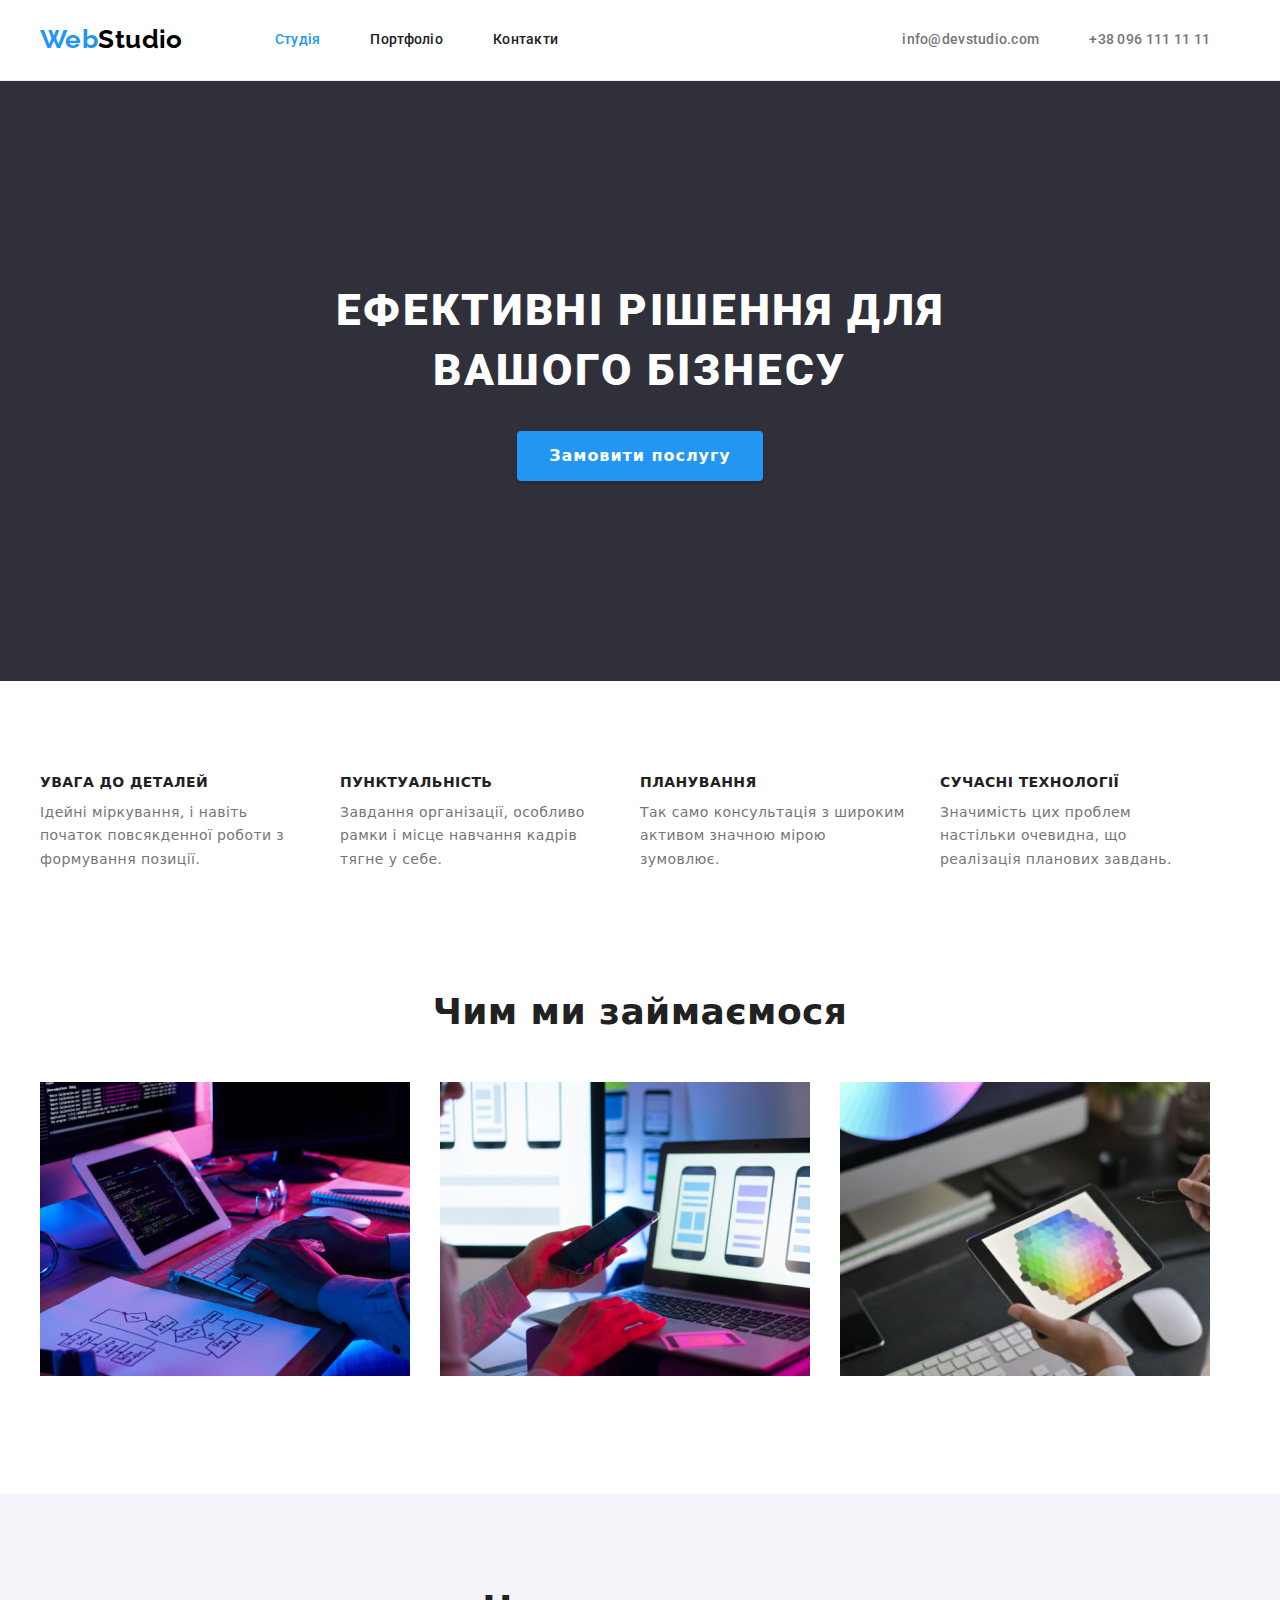
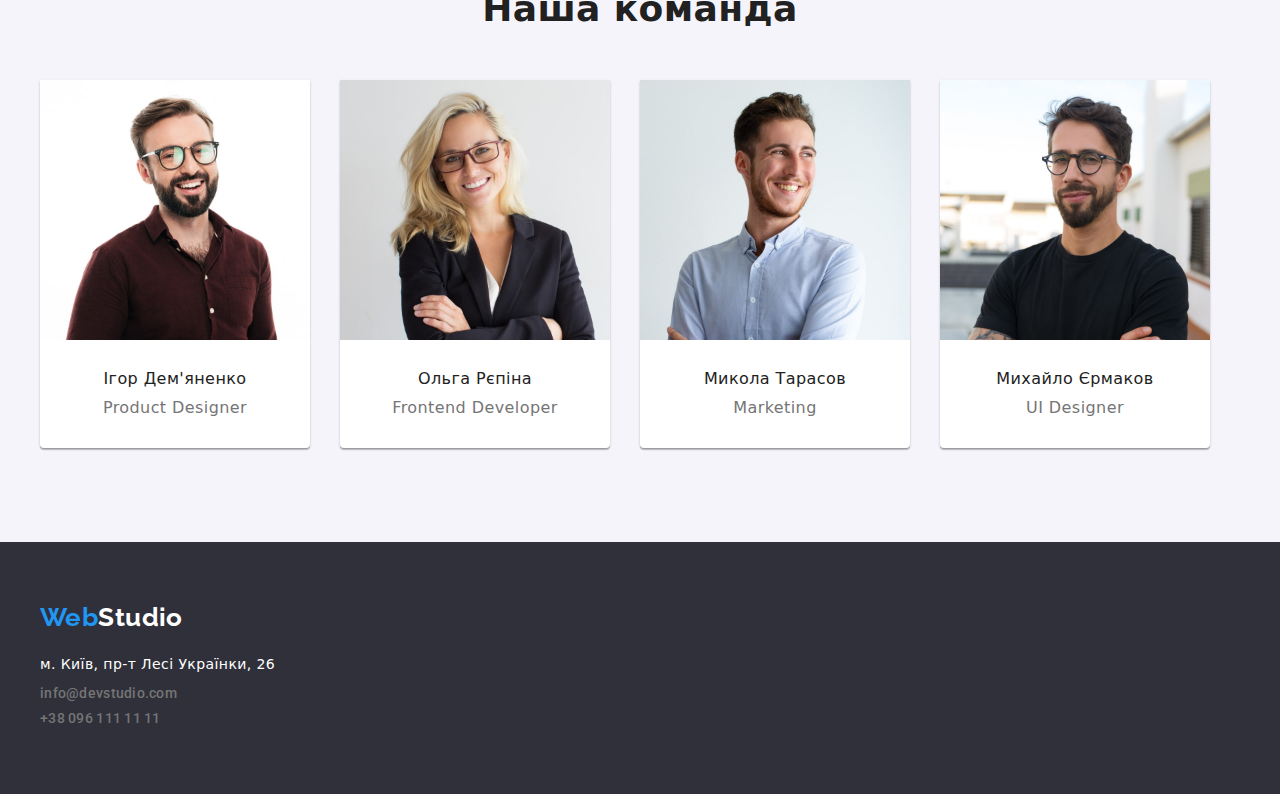
==== index.html @ 32ff59e6 "git commit git push" ====
<!DOCTYPE html>
<html lang="uk-UA">
  <head>
    <meta charset="UTF-8" />
    <meta name="viewport" content="width=device-width, initial-scale=1.0" />
     <title>Document</title>
        <link rel="stylesheet" href="./style-css.css"/>
        <link rel="stylesheet" href="https://cdnjs.cloudflare.com/ajax/libs/modern-normalize/1.1.0/modern-normalize.min.css">
        <link rel="preconnect" href="https://fonts.googleapis.com">
        <link rel="preconnect" href="https://fonts.gstatic.com" crossorigin>
<link href="https://fonts.googleapis.com/css2?family=Raleway:wght@700&family=Roboto:wght@400;500;700;900&display=swap" rel="stylesheet">
   
  </head>
  <body>

<!--HEADER-->

    <header class="header">
      <div class="container header-container">
      <nav class="navigation">
       <a href="index.html" class="link logo">Web<span class="header-logo">Studio</a>

        <ul class="list nav-list">
          <li class="nav-list-item"><a href="index.html" class="link nav-link current">Студія</a></li>
          <li class="nav-list-item"><a href="./portfolio.html" class="link nav-link">Портфоліо</a></li>
          <li class="nav-list-item"> <a href="" class="link nav-link">Контакти</a></li>
         </ul> </nav>
                
      <ul class="list contacts-list">
        <li class="contacts-link-item"><a href="mailto:info@devstudio.com" class="link contacts-link ">info@devstudio.com</a></li>
        <li class="contacts-link-item"><a href="tel:+380961111111" class="link contacts-link">+38 096 111 11 11</a></li>
      </ul>
      </div>
    </header>

    <main>
      <!--SECTION-HERO-->
      <section class="hero ">
      <div class="container"> 
        <h1 class="hero-title">Ефективні рішення для вашого бізнесу</h1>
        <button type="button" class="button hero-button">Замовити послугу</button>
      </section>

<!--SECTION-FEATURE-->

      <section class="section-feature">
         <div class="container section-feature-container">
        <h2 class="visually-hidden">наші особливості</h2>
        <ul class="list feature-list">
          <li>
            <h3 class="feature-title">увага до деталей</h3>
            <p class="feature-paragraph feature-paragraph-biggest">
              Ідейні міркування, і навіть початок повсякденної роботи з
              формування позиції.
            </p>
          </li>
          <li>
            <h3 class="feature-title">пунктуальність</h3>
            <p class="feature-paragraph">
              Завдання організації, особливо рамки 
              і місце навчання кадрів тягне у себе.
            </p>
          </li>
          <li>
            <h3 class="feature-title">планування</h3>
            <p class="feature-paragraph">
              Так само консультація з широким активом значною мірою зумовлює.
            </p>
          </li>
          <li>
            <h3 class="feature-title">сучасні технології</h3>
            <p class="feature-paragraph feature-paragraph-biggest">
              Значимість цих проблем настільки очевидна, що реалізація планових
              завдань.
            </p>
          </li>
        </ul>
        </div>
        </section>

<!--SECTION-WHAT-WE-DO-->
        
          <section class="section-what_we_do">
             <div class="container"> 
          <h2 class="what_we_do-title">Чим ми займаємося</h2>
        <ul class="list what_we_do-img-list">
          <li>
            <img
              src="images/work-process-1.jpg"
              alt="Процес розробки"
              width="370"
            />
          </li>
          <li>
            <img
              src="images/work-process-2.jpg"
              alt="Процес роботи з макетом мобыльного застосунку"
              width="370"
            />
          </li>
          <li>
            <img
              src="images/work-process-3.jpg"
              alt="Процес створення дизайну сайту"
              width="370"
            />
          </li>
        </ul>
        </div>
       </section>

<!--SECTION TEAM-->

      <section class="section-team">
        <div class="container"> 
         <h2 class="team-title">Наша команда</h2>
        <ul class="list team-list">
          <li class="team-list-item">
            <img src="images/ihor.jpg" alt="Ігор Дем'яненко" width="270" class="photo-team"/>
            <h3 class="team-name">Ігор Дем'яненко</h3>
            <p class="team-position">Product Designer</p>
          </li>
          <li class="team-list-item">
            <img src="images/olga.jpg" alt="Ольга Рєпіна" width="270" />
            <h3 class="team-name">Ольга Рєпіна</h3>
            <p class="team-position">Frontend Developer</p>
          </li>
          <li class="team-list-item">
            <img src="images/mikola.jpg" alt="Микола Тарасов" width="270" />
            <h3 class="team-name">Микола Тарасов</h3>
            <p class="team-position">Marketing</p>
          </li>
          <li class="team-list-item">
            <img src="images/mihailo.jpg" alt="Михайло Єрмаков" width="270" />
            <h3 class="team-name">Михайло Єрмаков</h3>
            <p class="team-position">UI Designer</p>
          </li>
        </ul>
      </div>
      </section>
    </main>

    <!--FOOTER-->

      <footer class="footer">
      <div class="container">
        <a href="./index.html " class="link logo">Web<span class="part-logo-white">Studio</span></a>
      <address>
        <ul class="list footer-list">
          <li>
            <a href="https://goo.gl/maps/CPtrU1FHBa2aNyZL9" target="_blank"
              rel="noopener noreferrer nofollow"
              class="link address-link" >м. Київ, пр-т Лесі Українки, 26</a>
          </li>
          <li><a href="mailto:info@devstudio.com" class="link contacts-link">info@devstudio.com</a></li>
          <li><a href="tel:+380961111111" class="link contacts-link">+38 096 111 11 11</a></li>
        </ul>
      </address>
    </div>
    </footer>
  
  </body>
</html>
---- style-css.css ----
:root {
  --main-text-color: #757575;
  --main-title-color: #212121;
  --secondary-elements-color: #2196f3;
  --dark-background-color: #2f303a;
  --header-background-color: #ffffff;
  --dark-text-color: #000000;
  --header-line-color: #ececec;
  --portfolio-buttons-color: #f5f4fa;
  --img-border-color: #eeeeee;
  --active-main-color: #188ce8;
  --feature-background-color: #f5f5f5;
}

html {
  box-sizing: border-box;
}

*,
*::before,
*::after {
  box-sizing: inherit;
}

body {
  font-family: "Roboto", sans-serif;
  letter-spacing: 0.03em;
  background-color: var(--header-background-color);
  color: var(--main-text-color);
  font-size: 14px;
  margin: 0;
}

p,
h1,
h2,
h3,
h4,
h5,
h6 {
  margin: 0;
}

ul {
  margin: 0;
  padding-left: 0;
}

address {
  font-style: normal;
  padding: 0;
  margin: 0;
}

img {
  display: block;
  max-width: 100%;
  height: auto;
}

.link {
  text-decoration: none;
}

.list {
  list-style: none;
  padding: 0;
  margin: 0;
}

.button {
  border: none;
  margin: 0;
}

.container {
  max-width: 1200px;
  margin: 0 auto;
}

.header {
  border-width: 0 0 1px 0;
  border-color: #ececec;
  border-style: solid;
}

.header .logo {
  padding-top: 24px;
  padding-bottom: 24px;
  margin-right: 92px;
}

.logo {
  font-family: "Raleway", sans-serif;
  font-style: normal;
  font-weight: 700;
  font-size: 26px;
  line-height: 1.19;
  display: inline-block;
  color: var(--secondary-elements-color);
}

.header-container {
  display: flex;
  height: 80px;
}

.navigation {
  display: flex;
}

.header-logo {
  color: var(--dark-text-color);
}

.nav-list {
  display: flex;
}

.nav-list .nav-list-item:last-child {
  margin-right: 0;
}

.nav-link {
  font-family: "Roboto", sans-serif;
  font-weight: 500;
  line-height: 1.14;
  letter-spacing: 0.02em;
  color: var(--main-title-color);
  display: block;
  padding-top: 32px;
  padding-bottom: 32px;
}

.nav-link:hover,
.nav-link:focus {
  color: var(--secondary-elements-color);
}

.nav-list-item {
  margin-right: 50px;
}

.current {
  color: var(--secondary-elements-color);
}

.contacts-link {
  display: flex;
  font-family: "Roboto";
  font-style: normal;
  font-weight: 500;
  line-height: 1.14;
  letter-spacing: 0.02em;
  color: var(--main-text-color);
}

.header .contacts-link {
  padding-top: 32px;
  padding-bottom: 32px;
  margin: 0;
}
.contacts-link:hover,
.contacts-link:focus {
  color: var(--secondary-elements-color);
}

.contacts-list {
  display: flex;
  margin-left: 344px;
}

.contacts-link-item:first-child {
  margin-right: 50px;
}

.hero {
  text-align: center;
  margin-top: 0;
  padding-top: 200px;
  padding-bottom: 200px;
  background: var(--dark-background-color);
}

.hero-title {
  font-family: "Roboto";
  font-weight: 900;
  font-size: 44px;
  text-transform: uppercase;
  margin: 0 auto;
  line-height: 1.36;
  letter-spacing: 0.06em;
  width: 696px;
  color: var(--header-background-color);
}

.hero-button {
  font-family: inherit;
  font-weight: 700;
  font-size: 16px;
  display: inline-block;
  cursor: pointer;
  letter-spacing: 0.06em;
  line-height: 1.87;
  padding: 10px 32px;
  margin-top: 30px;
  min-width: 213px;
  border-radius: 4px;
  box-shadow: 0px 4px 4px rgba(0, 0, 0, 0.15);
  background: var(--secondary-elements-color);
  color: var(--header-background-color);
}

.hero-button:hover,
.hero-button:focus {
  background-color: var(--active-main-color);
}

.visually-hidden {
  position: absolute;
  white-space: nowrap;
  width: 1px;
  height: 1px;
  overflow: hidden;
  border: 0;
  padding: 0;
  clip: rect(0 0 0 0);
  clip-path: inset(50%);
  margin: -1px;
}

.feature-title {
  font-weight: 700;
  line-height: 1.14;
  text-transform: uppercase;
  color: var(--main-title-color);
  font-size: 14px;
  margin-top: 0;
  margin-bottom: 10px;
}

.feature-list {
  margin-top: 94px;
  margin-bottom: 118px;
  display: flex;
}

.feature-list > li {
  margin-right: 30px;
}

.feature-paragraph {
  line-height: 1.71;
  margin-top: 0;
  margin-bottom: 0;
  width: 270px;
  height: 48px;
}

.feature-paragraph {
  width: 270px;
}

.feature-paragraph-biggest {
  width: 270px;
  height: 72px;
}

.what_we_do-title {
  text-align: center;
  font-weight: 700;
  font-size: 36px;
  line-height: 1.16;
  color: var(--main-title-color);
  margin-top: 94px;
  margin-bottom: 50px;
}

.what_we_do-img-list {
  display: flex;
  margin-bottom: 118px;
  gap: 30px;
}

.section-team {
  background: var(--portfolio-buttons-color);
  padding-top: 94px;
  padding-bottom: 94px;
}

.team-title {
  font-weight: 700;
  font-size: 36px;
  line-height: 1.16;
  text-align: center;
  color: var(--main-title-color);
  margin-top: 0;
  margin-bottom: 50px;
}

.team-list {
  display: flex;
  text-align: center;
  gap: 30px;
}

.team-list-item {
  box-shadow: 0px 1px 3px rgba(0, 0, 0, 0.12), 0px 1px 1px rgba(0, 0, 0, 0.14),
    0px 2px 1px rgba(0, 0, 0, 0.2);
  border-radius: 0px 0px 4px 4px;
  background-color: var(--header-background-color);
}

.team-name {
  font-weight: 500;
  font-size: 16px;
  line-height: 1.18;
  margin-top: 30px;
  margin-bottom: 10px;
  color: var(--main-title-color);
}
.team-position {
  font-size: 16px;
  line-height: 1.18;
  margin-bottom: 30px;
}

.footer {
  min-height: 252px;
  background-color: var(--dark-background-color);
}

.address-link {
  line-height: 1.71;
  color: var(--header-background-color);
}

.address-link:hover,
.ddress-link:active {
  color: var(--secondary-elements-color);
}

.buttons-list {
  margin-top: 95px;
  margin-bottom: 0;
}

.portfolio-buttons {
  background: var(--portfolio-buttons-color);
  color: var(--main-title-color);
  border-radius: 4px;
  font-style: inherit;
  font-family: inherit;
  font-weight: 500;
  font-size: 16px;
  line-height: 1.62;
  letter-spacing: inherit;
  cursor: pointer;
  padding: 6px 22px;
}

.portfolio-buttons:first-child {
  padding: 6px 25px;
}

.portfolio-buttons:hover,
.portfolio-buttons:focus {
  background-color: var(--secondary-elements-color);
  color: var(--header-background-color);
}

.portfolio-section {
  background: var(--header-background-color);
}

.img-list {
  margin-top: 56px;
  margin-bottom: 94px;
}

.project-title {
  font-weight: 700;
  font-size: 18px;
  line-height: 2;
  letter-spacing: 0.06em;
  color: var(--main-title-color);
}

.project-type {
  font-size: 16px;
  line-height: 1.88;
  color: var(--main-text-color);
}

.footer .logo {
  padding-top: 60px;
  padding-bottom: 11px;
}

.part-logo-white {
  color: var(--header-background-color);
}

.footer-list > li {
  padding-top: 9px;
}
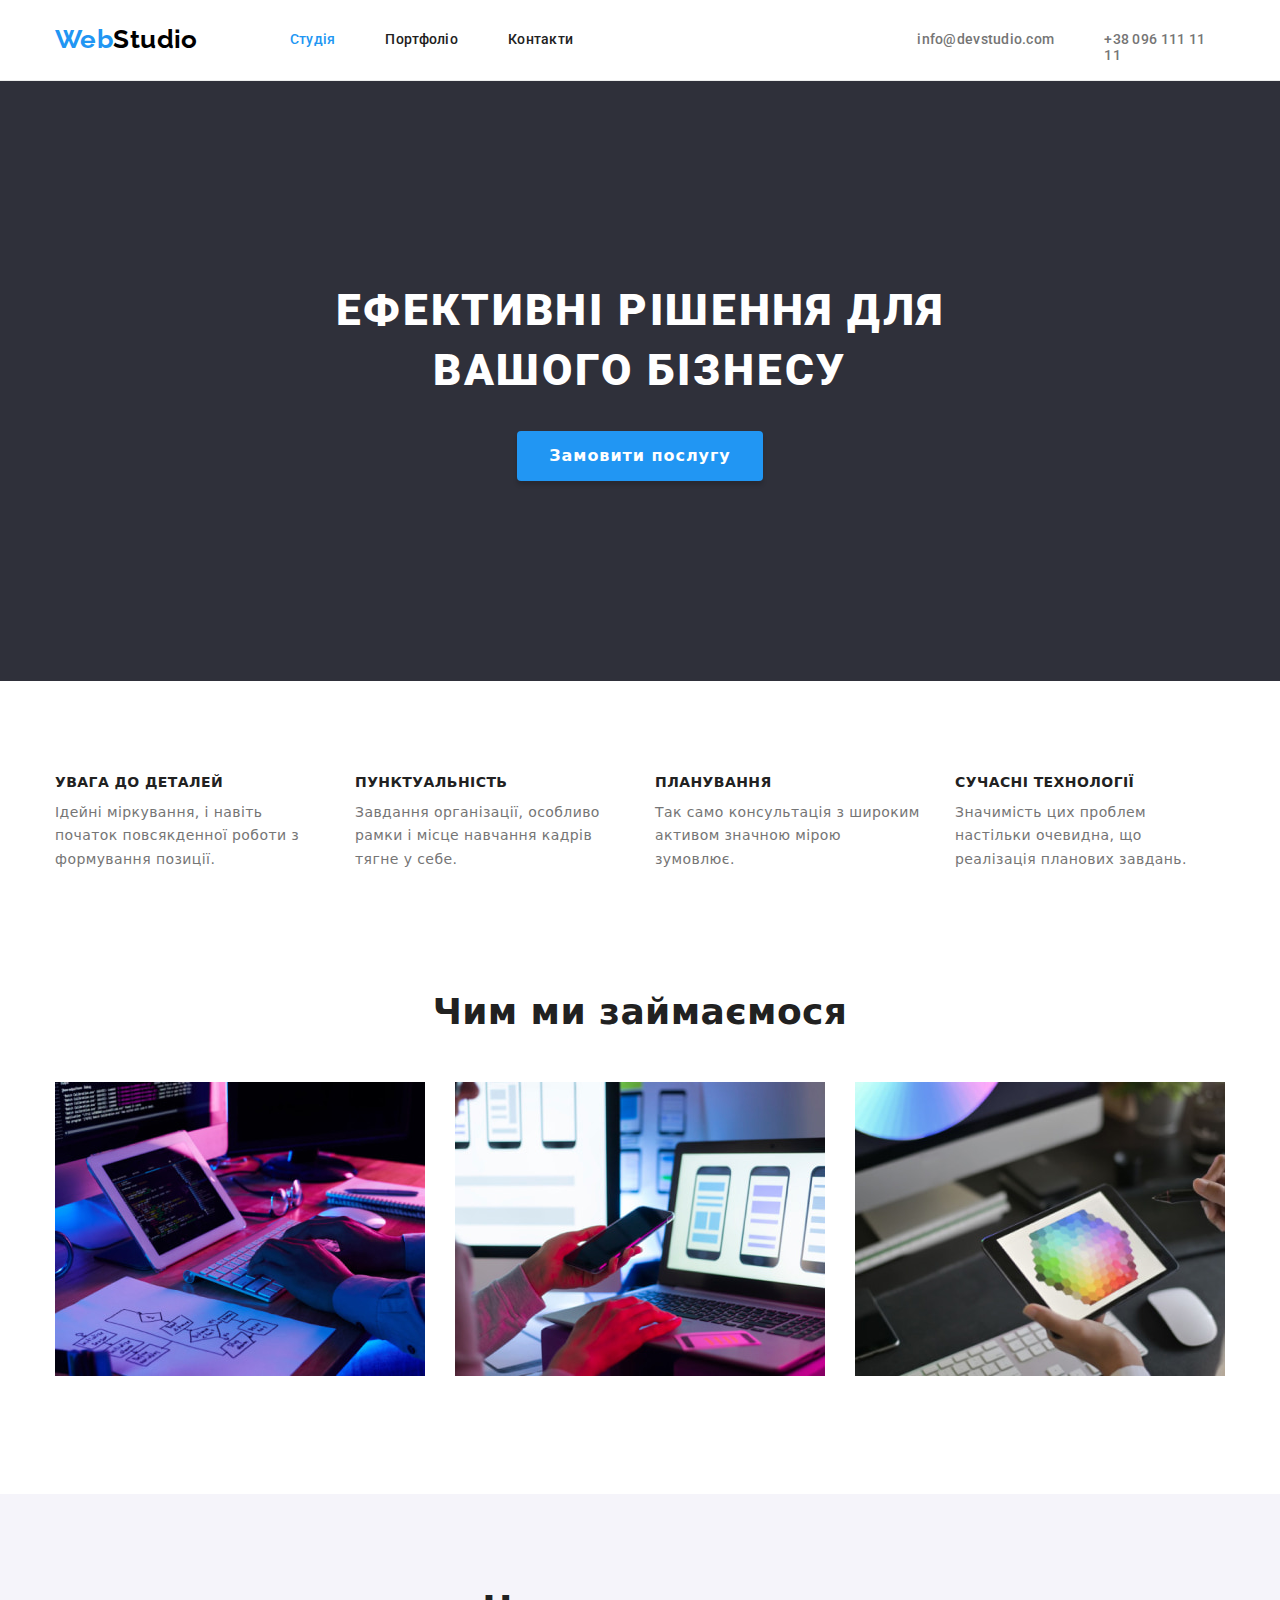
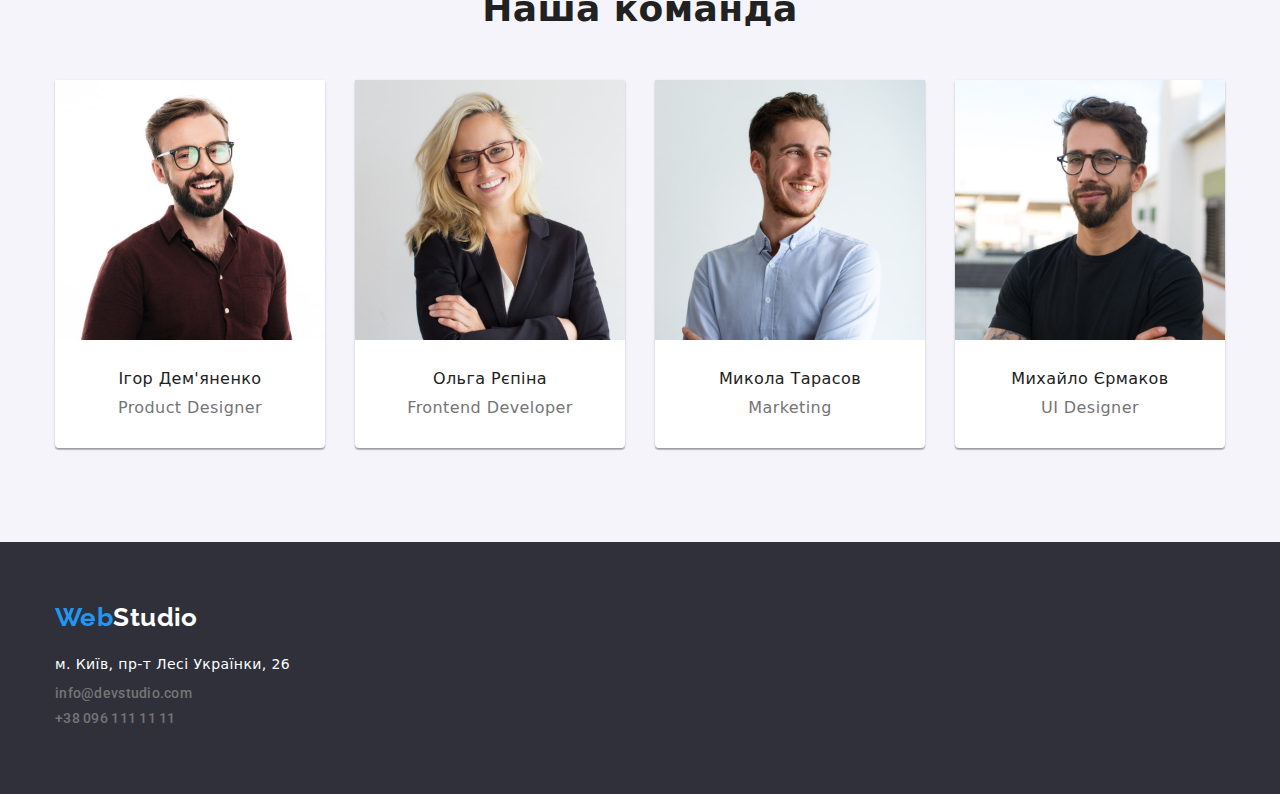
==== commit 97695032: "git commit git push" ====
--- a/index.html
+++ b/index.html
@@ -39,6 +39,7 @@
       <div class="container"> 
         <h1 class="hero-title">Ефективні рішення для вашого бізнесу</h1>
         <button type="button" class="button hero-button">Замовити послугу</button>
+        </div>
       </section>
 
 <!--SECTION-FEATURE-->
--- a/style-css.css
+++ b/style-css.css
@@ -76,8 +76,10 @@
 .container {
   max-width: 1200px;
   margin: 0 auto;
-}
-
+  padding: 0 15px;
+}
+
+/*------------HEADER--------------*/
 .header {
   border-width: 0 0 1px 0;
   border-color: #ececec;
@@ -173,6 +175,8 @@
 .contacts-link-item:first-child {
   margin-right: 50px;
 }
+
+/*----------------HERO-------------------*/
 
 .hero {
   text-align: center;
@@ -229,6 +233,8 @@
   margin: -1px;
 }
 
+/*----------SECTION-FEATURE---------*/
+
 .feature-title {
   font-weight: 700;
   line-height: 1.14;
@@ -266,6 +272,8 @@
   height: 72px;
 }
 
+/*------------SECTION-WHAT-WE-DO------------*/
+
 .what_we_do-title {
   text-align: center;
   font-weight: 700;
@@ -281,6 +289,8 @@
   margin-bottom: 118px;
   gap: 30px;
 }
+
+/*------------SECTION-TEAM------------*/
 
 .section-team {
   background: var(--portfolio-buttons-color);
@@ -325,6 +335,8 @@
   margin-bottom: 30px;
 }
 
+/*--------------FOOTER---------*/
+
 .footer {
   min-height: 252px;
   background-color: var(--dark-background-color);
@@ -340,9 +352,31 @@
   color: var(--secondary-elements-color);
 }
 
+.footer .logo {
+  padding-top: 60px;
+  padding-bottom: 11px;
+}
+
+.part-logo-white {
+  color: var(--header-background-color);
+}
+
+.footer-list > li {
+  padding-top: 9px;
+}
+
+/*--------------PORTFOLIO------------*/
+
+.portfolio-section {
+  margin-left: auto;
+  margin-right: auto;
+  background: var(--header-background-color);
+}
+
 .buttons-list {
   margin-top: 95px;
   margin-bottom: 0;
+  display: flex;
 }
 
 .portfolio-buttons {
@@ -359,6 +393,16 @@
   padding: 6px 22px;
 }
 
+.buttons-list {
+  align-items: center;
+  margin-left: 297px;
+  margin-right: 298px;
+}
+
+.button-web-site {
+  min-width: 128px;
+}
+
 .portfolio-buttons:first-child {
   padding: 6px 25px;
 }
@@ -369,13 +413,25 @@
   color: var(--header-background-color);
 }
 
-.portfolio-section {
-  background: var(--header-background-color);
+.portfolio-buttons {
+  margin-right: 8px;
+  height: 38px;
 }
 
 .img-list {
   margin-top: 56px;
   margin-bottom: 94px;
+}
+
+.img-list-item {
+  border: 1px solid #eeeeee;
+  flex-basis: calc((100% - 60px) / 3);
+}
+
+.img-list {
+  display: flex;
+  gap: 30px;
+  flex-wrap: wrap;
 }
 
 .project-title {
@@ -391,16 +447,3 @@
   line-height: 1.88;
   color: var(--main-text-color);
 }
-
-.footer .logo {
-  padding-top: 60px;
-  padding-bottom: 11px;
-}
-
-.part-logo-white {
-  color: var(--header-background-color);
-}
-
-.footer-list > li {
-  padding-top: 9px;
-}
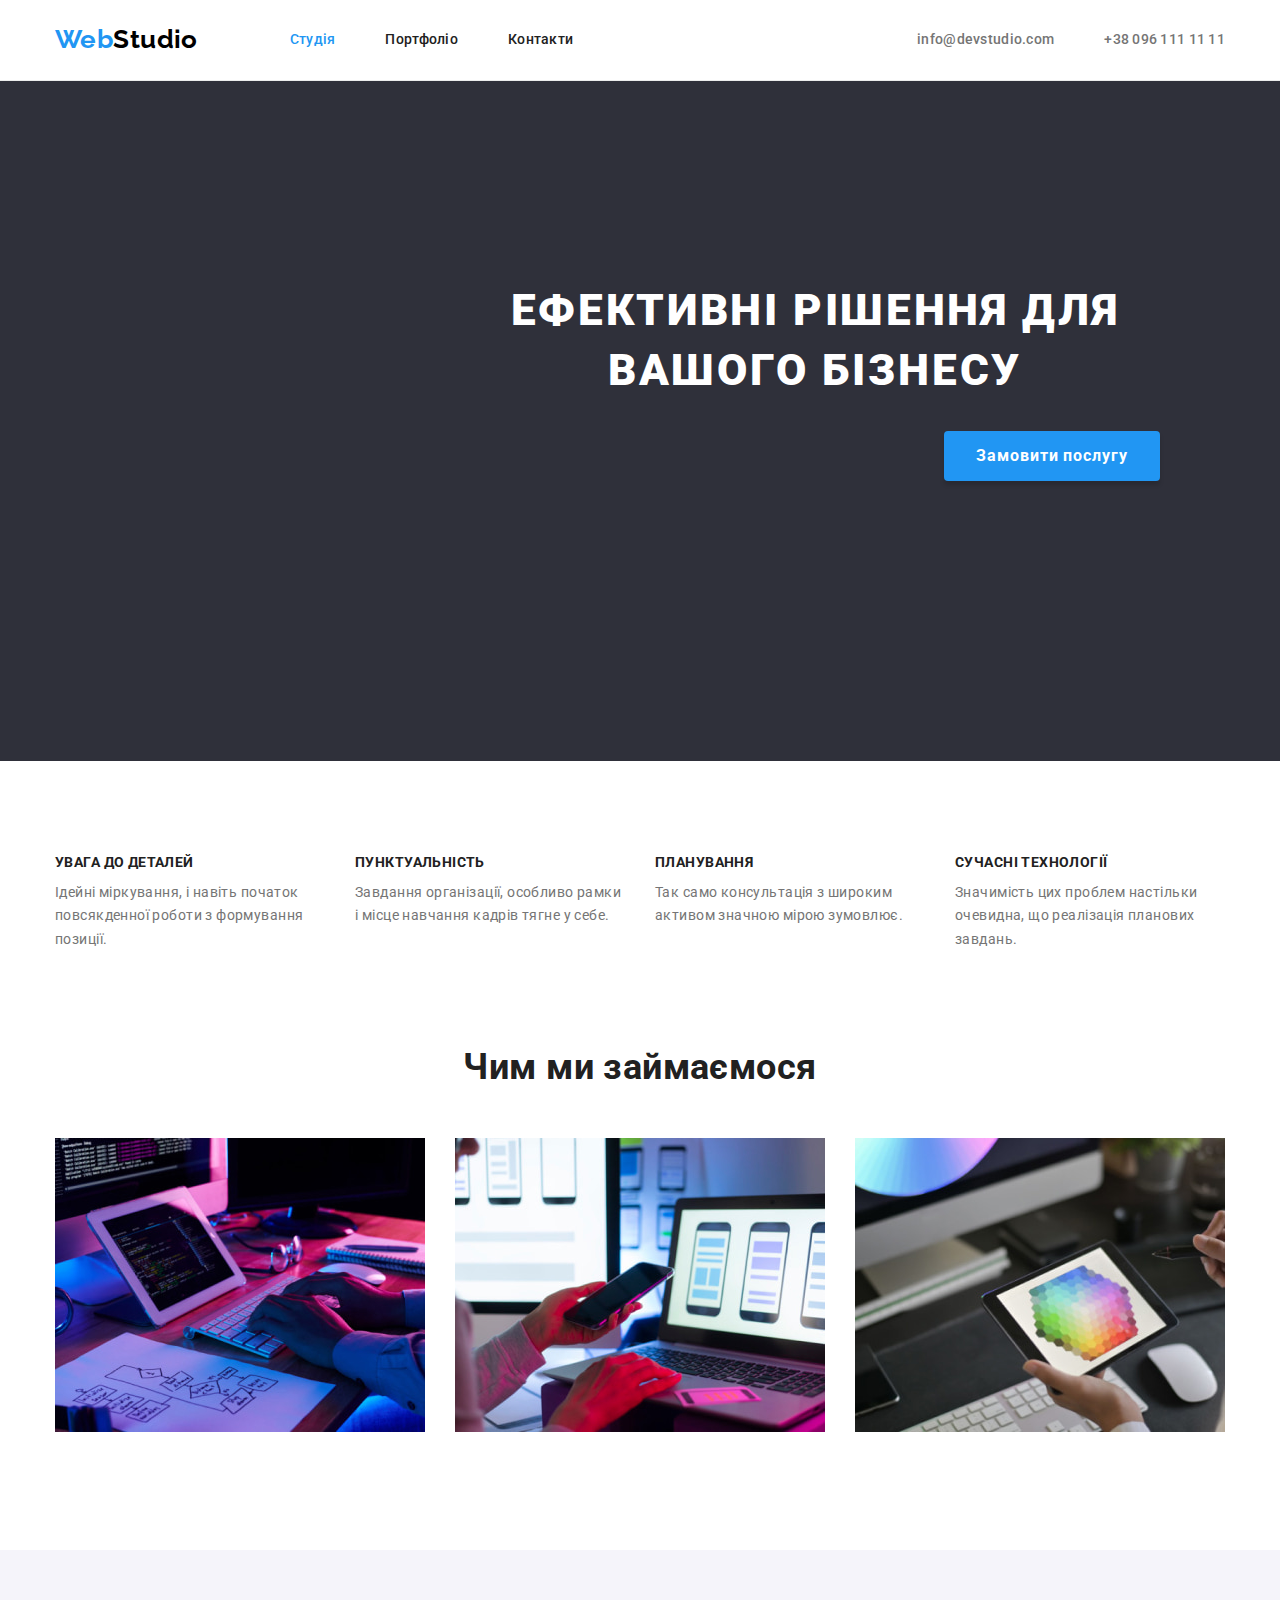
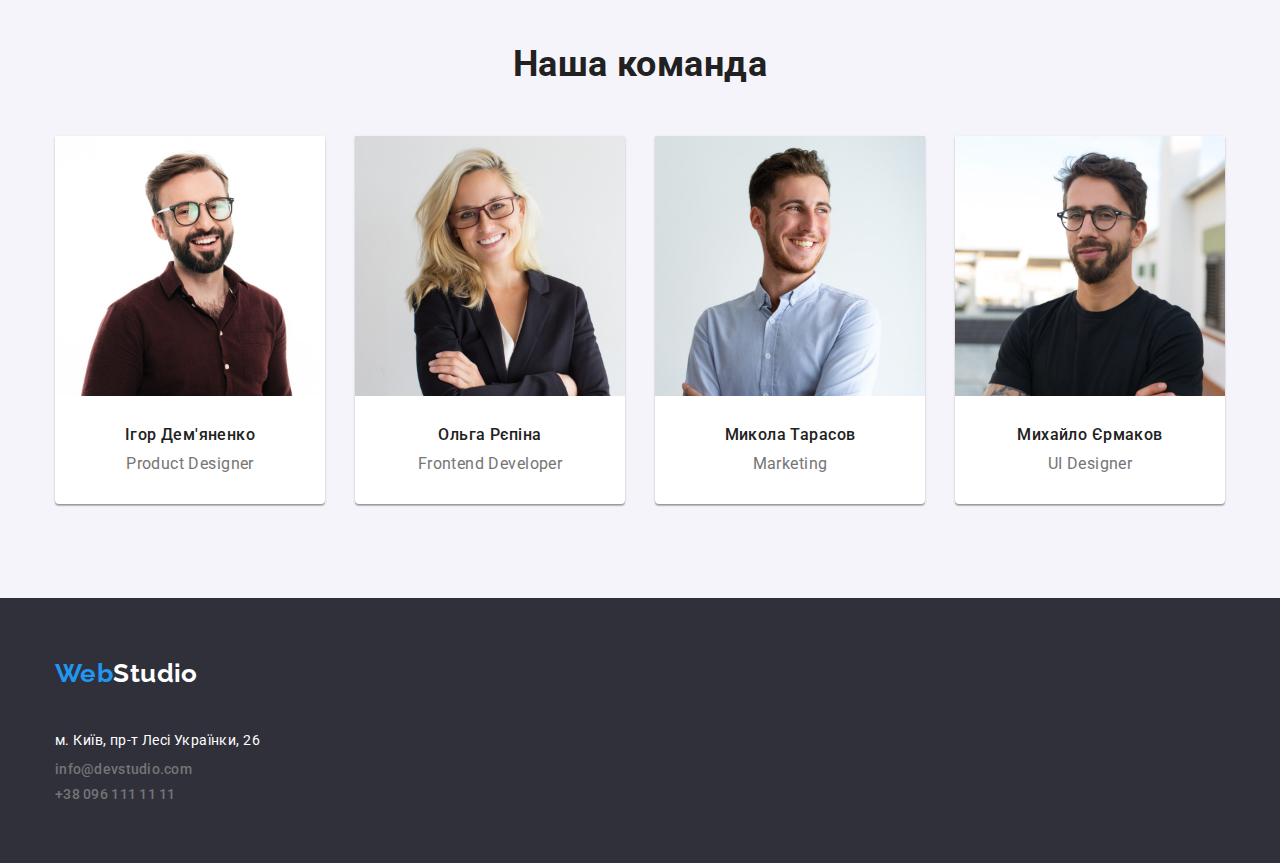
==== commit dfb8c88c: "git commit git push" ====
--- a/index.html
+++ b/index.html
@@ -4,8 +4,8 @@
     <meta charset="UTF-8" />
     <meta name="viewport" content="width=device-width, initial-scale=1.0" />
      <title>Document</title>
+        <link rel="stylesheet" href="https://cdnjs.cloudflare.com/ajax/libs/modern-normalize/1.1.0/modern-normalize.min.css">
         <link rel="stylesheet" href="./style-css.css"/>
-        <link rel="stylesheet" href="https://cdnjs.cloudflare.com/ajax/libs/modern-normalize/1.1.0/modern-normalize.min.css">
         <link rel="preconnect" href="https://fonts.googleapis.com">
         <link rel="preconnect" href="https://fonts.gstatic.com" crossorigin>
 <link href="https://fonts.googleapis.com/css2?family=Raleway:wght@700&family=Roboto:wght@400;500;700;900&display=swap" rel="stylesheet">
@@ -35,7 +35,7 @@
 
     <main>
       <!--SECTION-HERO-->
-      <section class="hero ">
+      <section class="hero">
       <div class="container"> 
         <h1 class="hero-title">Ефективні рішення для вашого бізнесу</h1>
         <button type="button" class="button hero-button">Замовити послугу</button>
@@ -44,7 +44,7 @@
 
 <!--SECTION-FEATURE-->
 
-      <section class="section-feature">
+      <section class=" section section-feature">
          <div class="container section-feature-container">
         <h2 class="visually-hidden">наші особливості</h2>
         <ul class="list feature-list">
@@ -153,8 +153,8 @@
               rel="noopener noreferrer nofollow"
               class="link address-link" >м. Київ, пр-т Лесі Українки, 26</a>
           </li>
-          <li><a href="mailto:info@devstudio.com" class="link contacts-link">info@devstudio.com</a></li>
-          <li><a href="tel:+380961111111" class="link contacts-link">+38 096 111 11 11</a></li>
+          <li class="contact-items"><a href="mailto:info@devstudio.com" class="link contacts-link">info@devstudio.com</a></li>
+          <li class="contact-items"><a href="tel:+380961111111" class="link contacts-link">+38 096 111 11 11</a></li>
         </ul>
       </address>
     </div>
--- a/style-css.css
+++ b/style-css.css
@@ -41,11 +41,6 @@
   margin: 0;
 }
 
-ul {
-  margin: 0;
-  padding-left: 0;
-}
-
 address {
   font-style: normal;
   padding: 0;
@@ -71,12 +66,18 @@
 .button {
   border: none;
   margin: 0;
+  cursor: pointer;
+  border-radius: 4px;
 }
 
 .container {
-  max-width: 1200px;
+  width: 1200px;
   margin: 0 auto;
   padding: 0 15px;
+}
+.section {
+  padding-top: 94px;
+  padding-bottom: 94px;
 }
 
 /*------------HEADER--------------*/
@@ -169,7 +170,7 @@
 
 .contacts-list {
   display: flex;
-  margin-left: 344px;
+  margin-left: auto;
 }
 
 .contacts-link-item:first-child {
@@ -181,8 +182,7 @@
 .hero {
   text-align: center;
   margin-top: 0;
-  padding-top: 200px;
-  padding-bottom: 200px;
+  padding: 200px 452px 280px;
   background: var(--dark-background-color);
 }
 
@@ -190,8 +190,8 @@
   font-family: "Roboto";
   font-weight: 900;
   font-size: 44px;
+  text-align: center;
   text-transform: uppercase;
-  margin: 0 auto;
   line-height: 1.36;
   letter-spacing: 0.06em;
   width: 696px;
@@ -199,17 +199,16 @@
 }
 
 .hero-button {
-  font-family: inherit;
+  font-family: "Roboto", sans-serif;
   font-weight: 700;
   font-size: 16px;
   display: inline-block;
+  align-items: center;
   cursor: pointer;
   letter-spacing: 0.06em;
   line-height: 1.87;
   padding: 10px 32px;
   margin-top: 30px;
-  min-width: 213px;
-  border-radius: 4px;
   box-shadow: 0px 4px 4px rgba(0, 0, 0, 0.15);
   background: var(--secondary-elements-color);
   color: var(--header-background-color);
@@ -246,12 +245,10 @@
 }
 
 .feature-list {
-  margin-top: 94px;
-  margin-bottom: 118px;
-  display: flex;
-}
-
-.feature-list > li {
+  display: flex;
+}
+
+.feature-list > li:not(:last-child) {
   margin-right: 30px;
 }
 
@@ -280,7 +277,6 @@
   font-size: 36px;
   line-height: 1.16;
   color: var(--main-title-color);
-  margin-top: 94px;
   margin-bottom: 50px;
 }
 
@@ -325,20 +321,20 @@
   font-weight: 500;
   font-size: 16px;
   line-height: 1.18;
-  margin-top: 30px;
-  margin-bottom: 10px;
+  padding-top: 30px;
+  padding-bottom: 10px;
   color: var(--main-title-color);
 }
 .team-position {
   font-size: 16px;
   line-height: 1.18;
-  margin-bottom: 30px;
+  padding-bottom: 30px;
 }
 
 /*--------------FOOTER---------*/
 
 .footer {
-  min-height: 252px;
+  padding: 60px 0;
   background-color: var(--dark-background-color);
 }
 
@@ -353,16 +349,20 @@
 }
 
 .footer .logo {
-  padding-top: 60px;
-  padding-bottom: 11px;
+  margin-bottom: 20px;
 }
 
 .part-logo-white {
   color: var(--header-background-color);
 }
 
-.footer-list > li {
-  padding-top: 9px;
+.contact-items:not(:first-child) {
+  margin-top: 9px;
+}
+
+.footer-list {
+  line-height: 1.71;
+  margin-top: 20px;
 }
 
 /*--------------PORTFOLIO------------*/
@@ -374,8 +374,8 @@
 }
 
 .buttons-list {
-  margin-top: 95px;
-  margin-bottom: 0;
+  padding-top: 95px;
+  padding-bottom: 0;
   display: flex;
 }
 
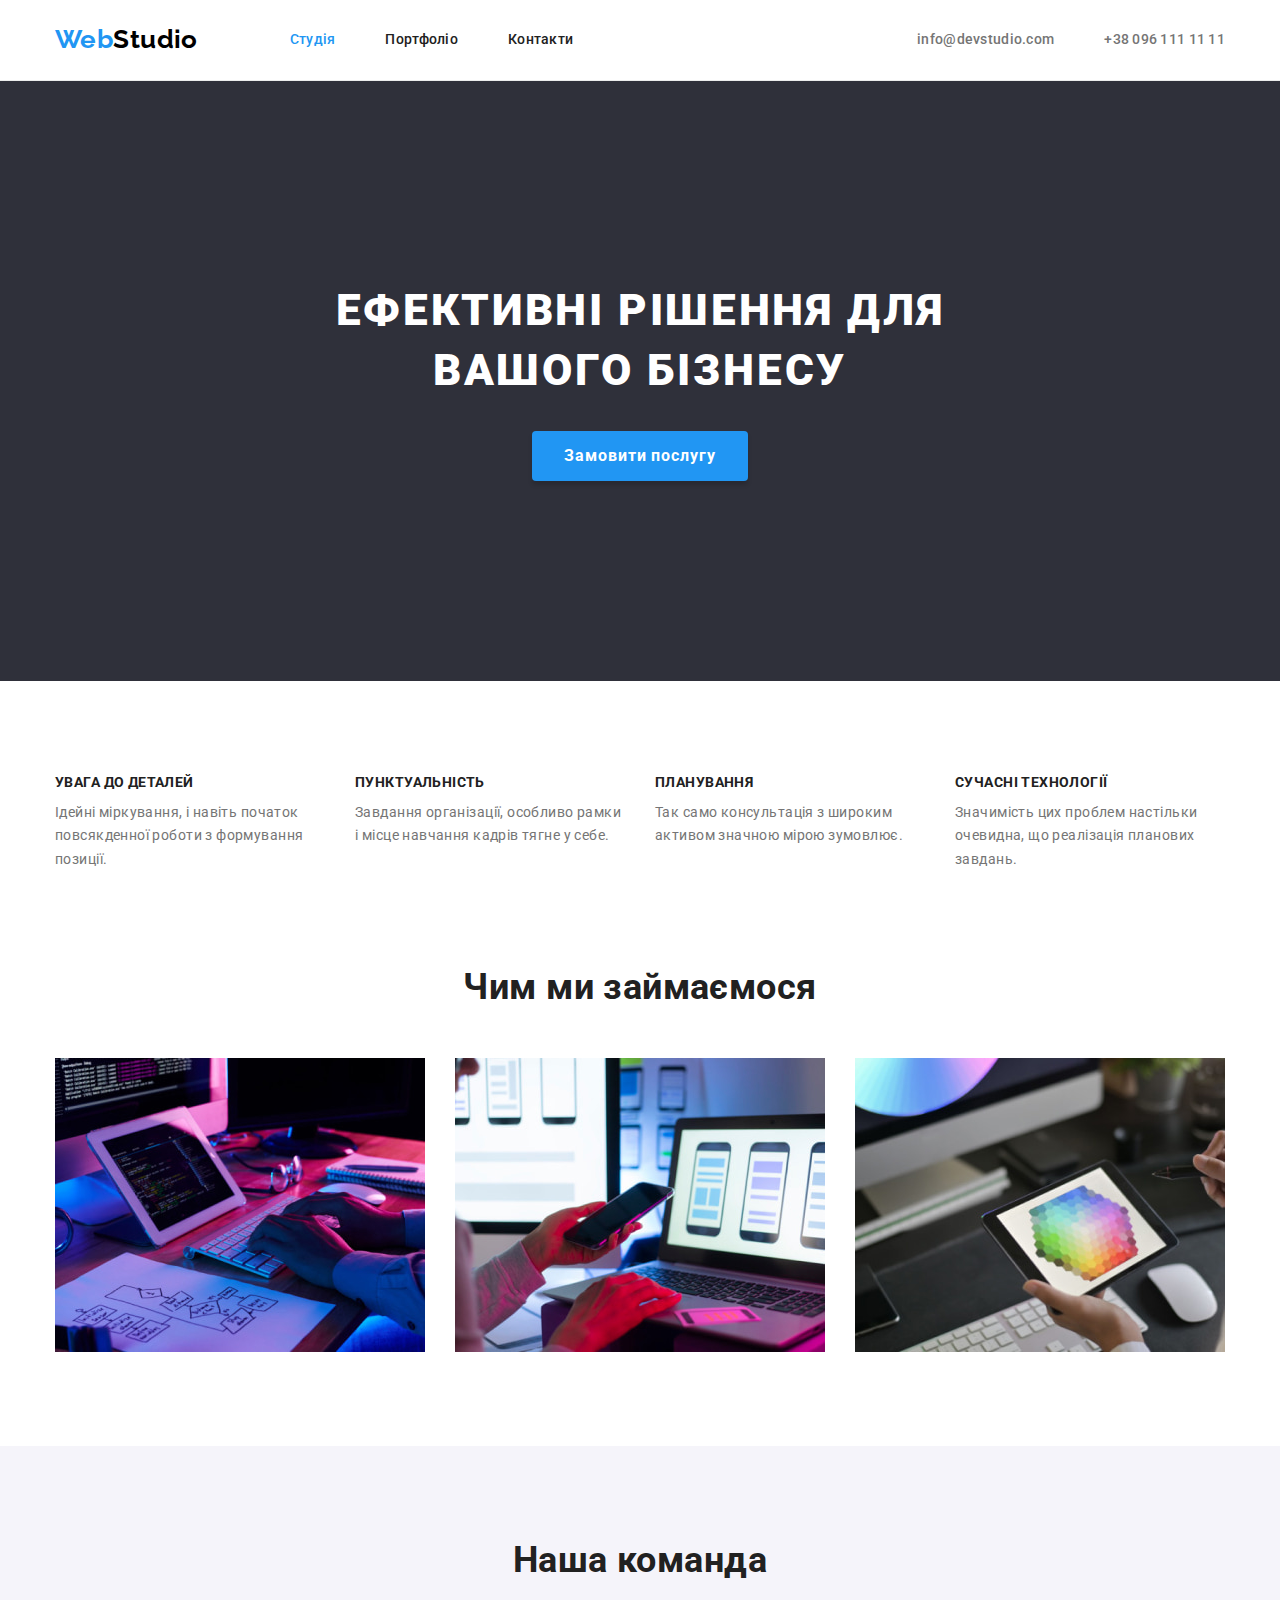
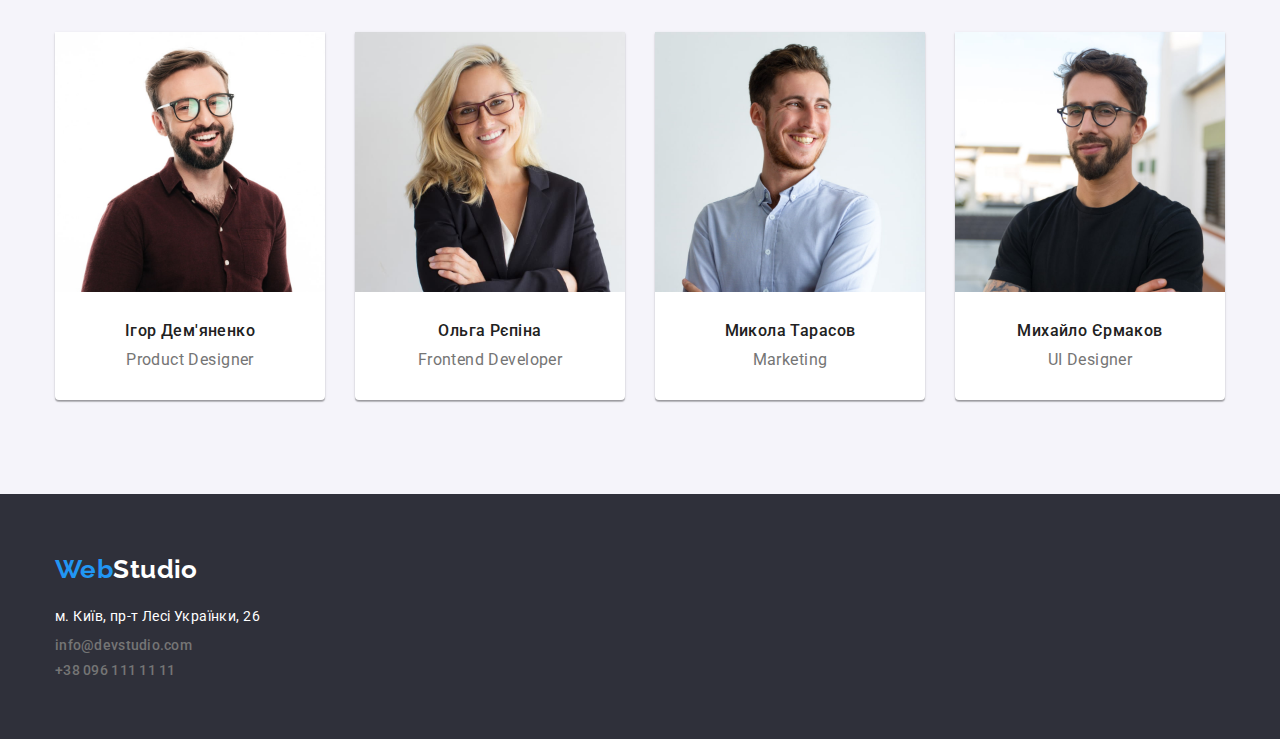
==== commit 87048924: "git commit git push" ====
--- a/index.html
+++ b/index.html
@@ -81,7 +81,7 @@
 
 <!--SECTION-WHAT-WE-DO-->
         
-          <section class="section-what_we_do">
+          <section class="section section-what_we_do">
              <div class="container"> 
           <h2 class="what_we_do-title">Чим ми займаємося</h2>
         <ul class="list what_we_do-img-list">
@@ -118,23 +118,23 @@
         <ul class="list team-list">
           <li class="team-list-item">
             <img src="images/ihor.jpg" alt="Ігор Дем'яненко" width="270" class="photo-team"/>
-            <h3 class="team-name">Ігор Дем'яненко</h3>
-            <p class="team-position">Product Designer</p>
+            <div class="team-member-description"><h3 class="team-name">Ігор Дем'яненко</h3>
+            <p class="team-position">Product Designer</p></div>
           </li>
           <li class="team-list-item">
             <img src="images/olga.jpg" alt="Ольга Рєпіна" width="270" />
-            <h3 class="team-name">Ольга Рєпіна</h3>
-            <p class="team-position">Frontend Developer</p>
+            <div class="team-member-description"><h3 class="team-name">Ольга Рєпіна</h3>
+            <p class="team-position">Frontend Developer</p></div>
           </li>
           <li class="team-list-item">
             <img src="images/mikola.jpg" alt="Микола Тарасов" width="270" />
-            <h3 class="team-name">Микола Тарасов</h3>
-            <p class="team-position">Marketing</p>
+            <div class="team-member-description"><h3 class="team-name">Микола Тарасов</h3>
+            <p class="team-position">Marketing</p></div>
           </li>
           <li class="team-list-item">
             <img src="images/mihailo.jpg" alt="Михайло Єрмаков" width="270" />
-            <h3 class="team-name">Михайло Єрмаков</h3>
-            <p class="team-position">UI Designer</p>
+            <div class="team-member-description"><h3 class="team-name">Михайло Єрмаков</h3>
+            <p class="team-position">UI Designer</p></div>
           </li>
         </ul>
       </div>
@@ -148,7 +148,7 @@
         <a href="./index.html " class="link logo">Web<span class="part-logo-white">Studio</span></a>
       <address>
         <ul class="list footer-list">
-          <li>
+          <li class="contact-items">
             <a href="https://goo.gl/maps/CPtrU1FHBa2aNyZL9" target="_blank"
               rel="noopener noreferrer nofollow"
               class="link address-link" >м. Київ, пр-т Лесі Українки, 26</a>
--- a/style-css.css
+++ b/style-css.css
@@ -181,8 +181,8 @@
 
 .hero {
   text-align: center;
-  margin-top: 0;
-  padding: 200px 452px 280px;
+  padding-top: 200px;
+  padding-bottom: 200px;
   background: var(--dark-background-color);
 }
 
@@ -190,8 +190,8 @@
   font-family: "Roboto";
   font-weight: 900;
   font-size: 44px;
-  text-align: center;
   text-transform: uppercase;
+  margin: 0 auto;
   line-height: 1.36;
   letter-spacing: 0.06em;
   width: 696px;
@@ -202,12 +202,12 @@
   font-family: "Roboto", sans-serif;
   font-weight: 700;
   font-size: 16px;
-  display: inline-block;
   align-items: center;
   cursor: pointer;
   letter-spacing: 0.06em;
   line-height: 1.87;
   padding: 10px 32px;
+  min-width: 213px;
   margin-top: 30px;
   box-shadow: 0px 4px 4px rgba(0, 0, 0, 0.15);
   background: var(--secondary-elements-color);
@@ -271,6 +271,10 @@
 
 /*------------SECTION-WHAT-WE-DO------------*/
 
+.section-what_we_do {
+  padding-top: 0;
+}
+
 .what_we_do-title {
   text-align: center;
   font-weight: 700;
@@ -282,7 +286,6 @@
 
 .what_we_do-img-list {
   display: flex;
-  margin-bottom: 118px;
   gap: 30px;
 }
 
@@ -321,13 +324,16 @@
   font-weight: 500;
   font-size: 16px;
   line-height: 1.18;
-  padding-top: 30px;
-  padding-bottom: 10px;
+  margin-bottom: 10px;
   color: var(--main-title-color);
 }
 .team-position {
   font-size: 16px;
   line-height: 1.18;
+}
+
+.team-member-description {
+  padding-top: 30px;
   padding-bottom: 30px;
 }
 
@@ -362,21 +368,12 @@
 
 .footer-list {
   line-height: 1.71;
-  margin-top: 20px;
 }
 
 /*--------------PORTFOLIO------------*/
 
 .portfolio-section {
-  margin-left: auto;
-  margin-right: auto;
   background: var(--header-background-color);
-}
-
-.buttons-list {
-  padding-top: 95px;
-  padding-bottom: 0;
-  display: flex;
 }
 
 .portfolio-buttons {
@@ -394,9 +391,9 @@
 }
 
 .buttons-list {
-  align-items: center;
-  margin-left: 297px;
-  margin-right: 298px;
+  display: flex;
+  justify-content: center;
+  gap: 8px;
 }
 
 .button-web-site {
@@ -413,18 +410,12 @@
   color: var(--header-background-color);
 }
 
-.portfolio-buttons {
-  margin-right: 8px;
-  height: 38px;
-}
-
 .img-list {
   margin-top: 56px;
   margin-bottom: 94px;
 }
 
 .img-list-item {
-  border: 1px solid #eeeeee;
   flex-basis: calc((100% - 60px) / 3);
 }
 
@@ -440,6 +431,7 @@
   line-height: 2;
   letter-spacing: 0.06em;
   color: var(--main-title-color);
+  margin-bottom: 4px;
 }
 
 .project-type {
@@ -447,3 +439,8 @@
   line-height: 1.88;
   color: var(--main-text-color);
 }
+
+.project-description {
+  padding: 20px 24px;
+  border: 1px solid #eeeeee;
+}
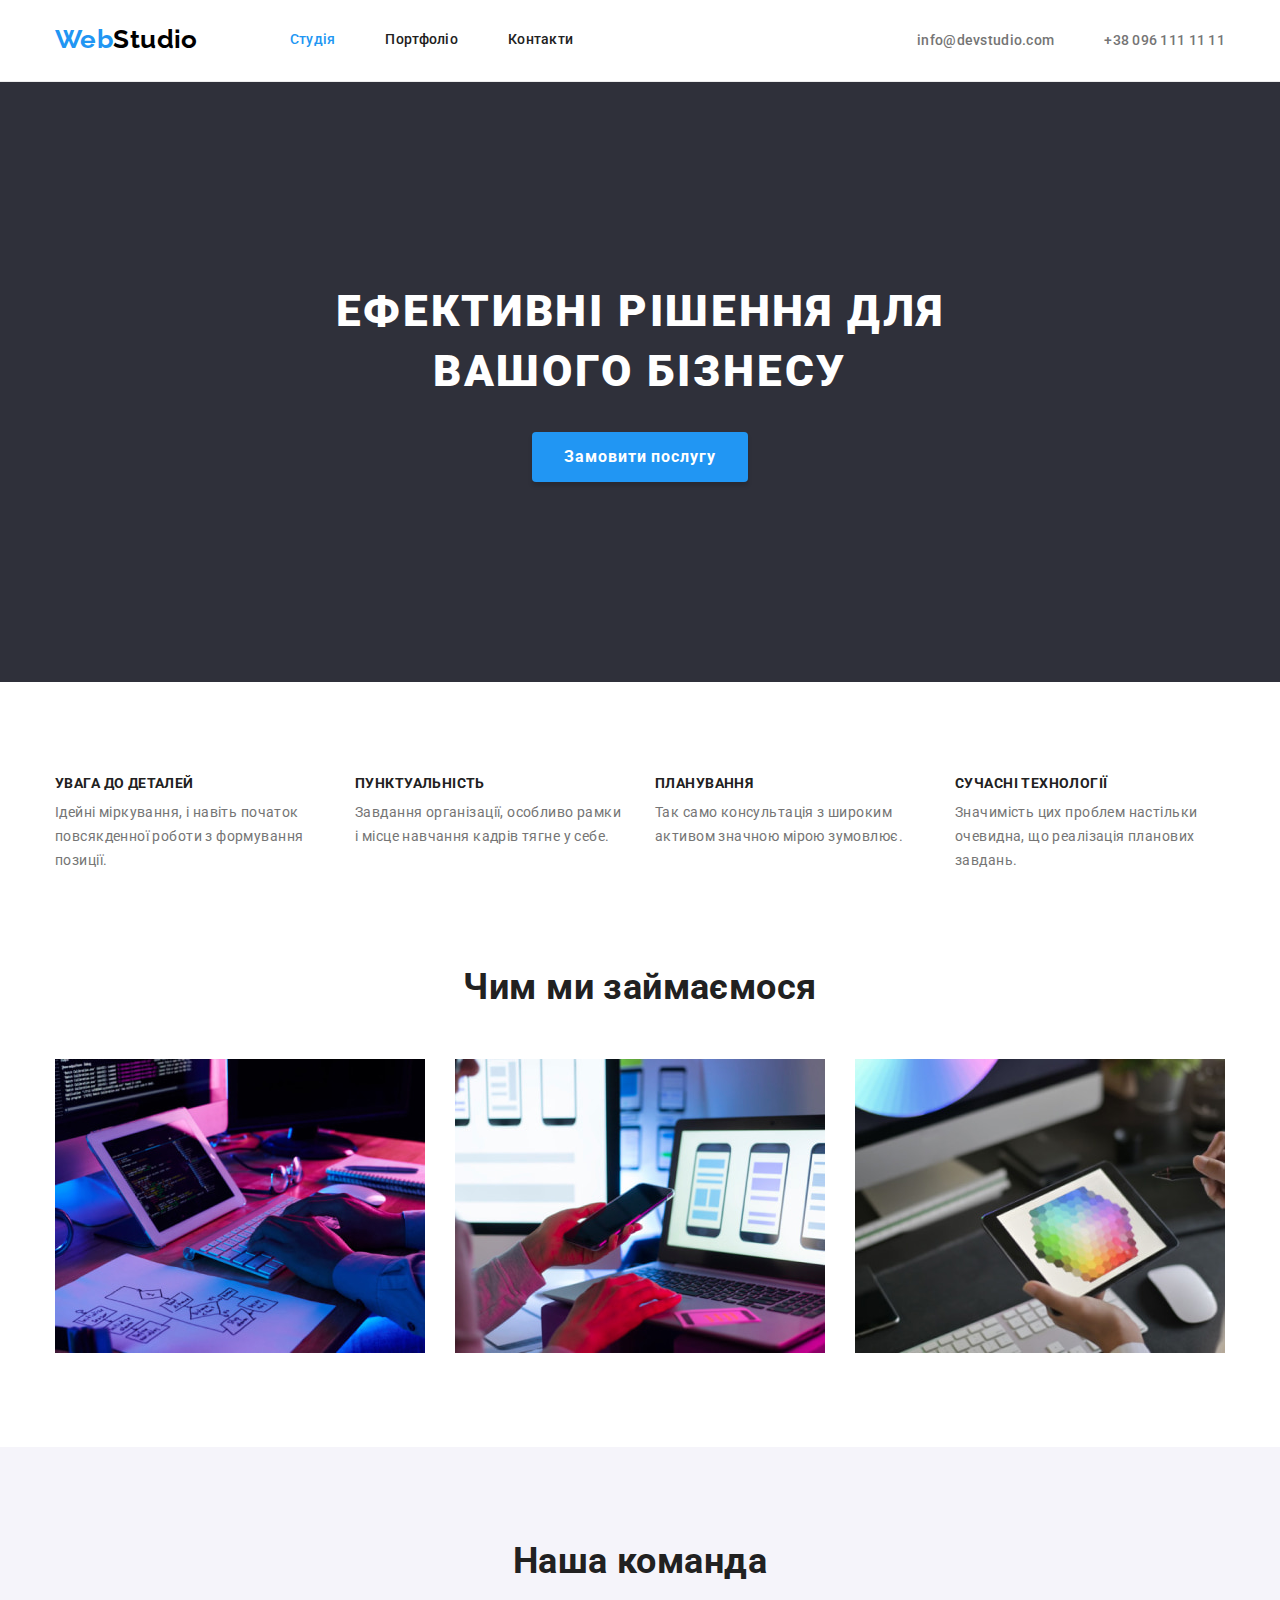
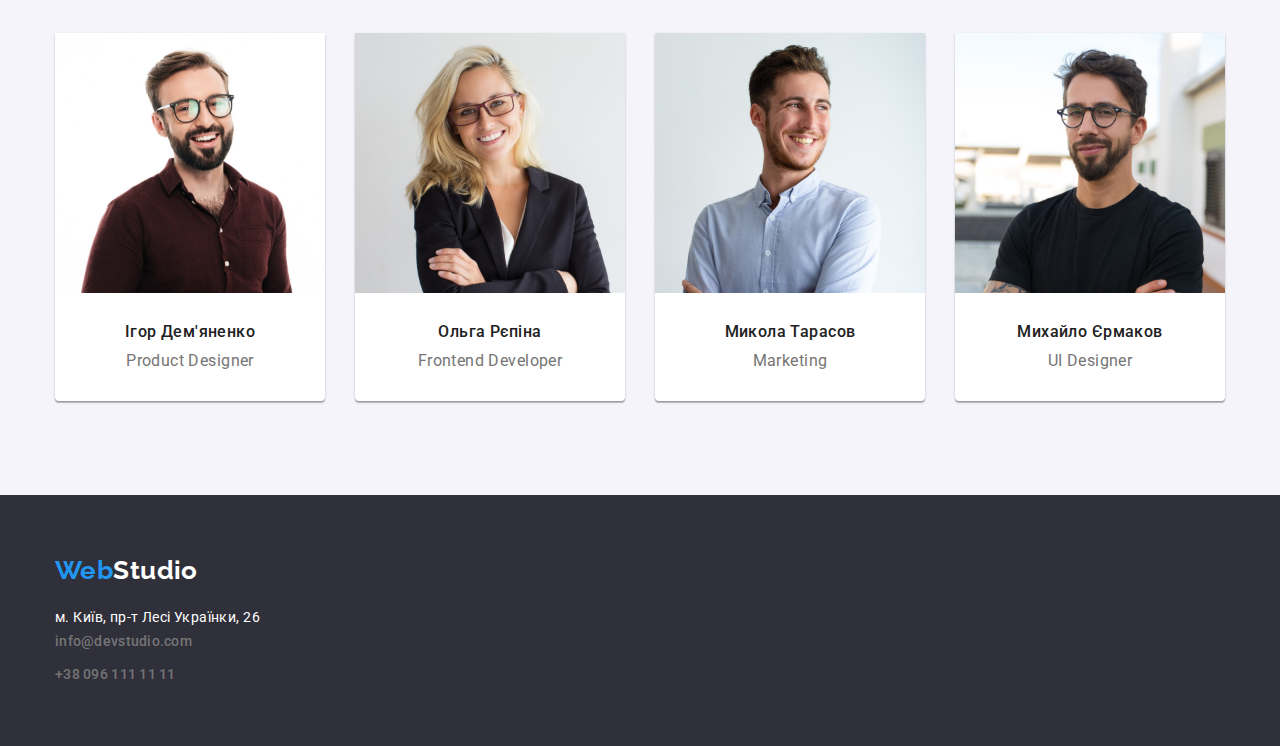
==== commit de227d46: "git commit git push" ====
--- a/index.html
+++ b/index.html
@@ -153,8 +153,8 @@
               rel="noopener noreferrer nofollow"
               class="link address-link" >м. Київ, пр-т Лесі Українки, 26</a>
           </li>
-          <li class="contact-items"><a href="mailto:info@devstudio.com" class="link contacts-link">info@devstudio.com</a></li>
-          <li class="contact-items"><a href="tel:+380961111111" class="link contacts-link">+38 096 111 11 11</a></li>
+          <li class="-footer-contact-items"><a href="mailto:info@devstudio.com" class="link contacts-link">info@devstudio.com</a></li>
+          <li class="footer-contact-items"><a href="tel:+380961111111" class="link contacts-link">+38 096 111 11 11</a></li>
         </ul>
       </address>
     </div>
--- a/style-css.css
+++ b/style-css.css
@@ -105,7 +105,6 @@
 
 .header-container {
   display: flex;
-  height: 80px;
 }
 
 .navigation {
@@ -149,7 +148,6 @@
 }
 
 .contacts-link {
-  display: flex;
   font-family: "Roboto";
   font-style: normal;
   font-weight: 500;
@@ -171,6 +169,10 @@
 .contacts-list {
   display: flex;
   margin-left: auto;
+}
+.contacts-link-item {
+  padding-top: 32px;
+  padding-bottom: 32px;
 }
 
 .contacts-link-item:first-child {
@@ -362,7 +364,7 @@
   color: var(--header-background-color);
 }
 
-.contact-items:not(:first-child) {
+.footer-contact-items:not(:first-child) {
   margin-top: 9px;
 }
 
